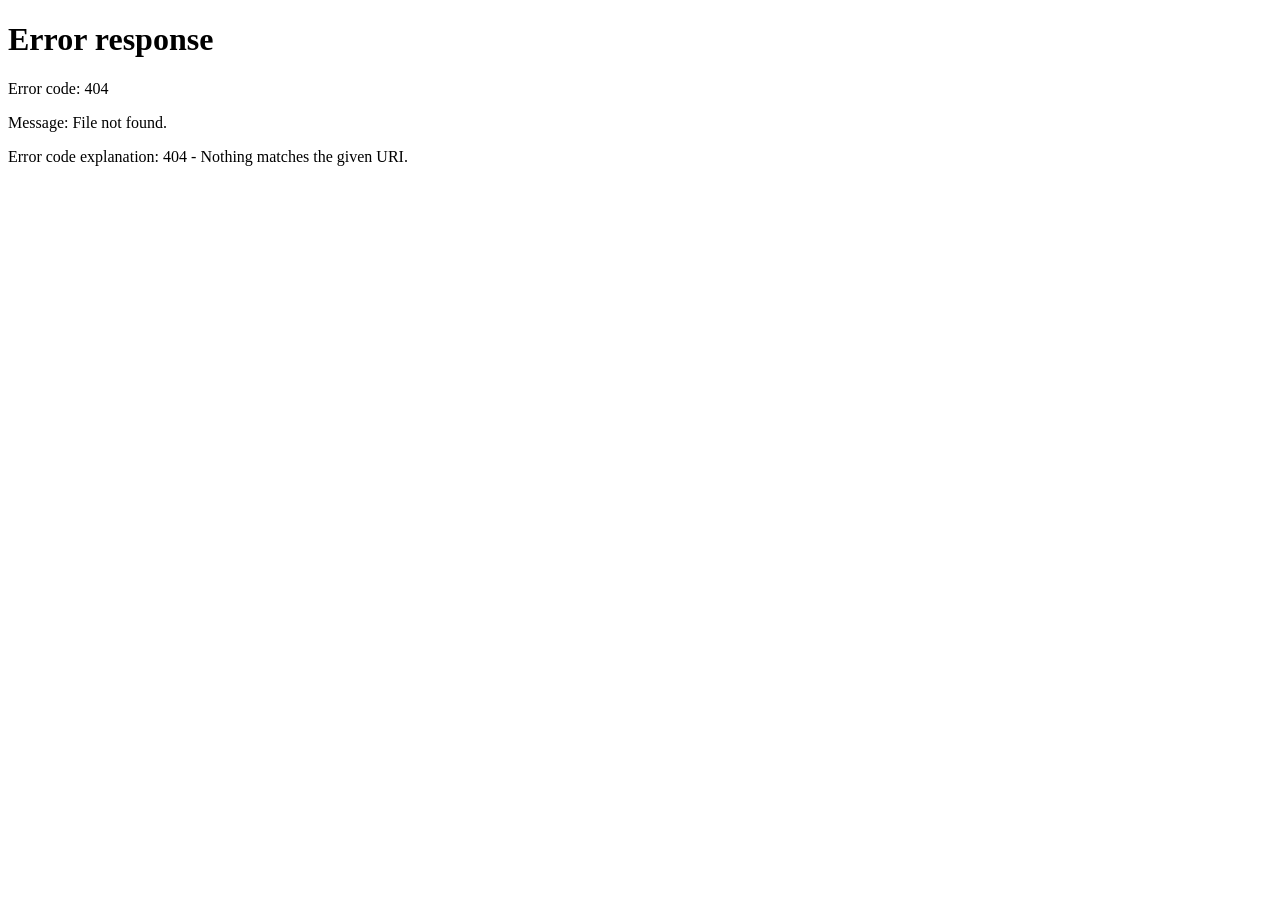
==== index.html @ e1507f55 "Redirect root to /novela-web/" ====
<!doctype html>
<html lang="en">
  <head>
    <meta charset="utf-8" />
    <title>NoveLA Web</title>
    <meta http-equiv="refresh" content="0; url=/novela-web/" />
    <script>
      location.replace("/novela-web/");
    </script>
    <style>
      body { font-family: system-ui, sans-serif; text-align: center; padding: 4rem 1rem; }
    </style>
  </head>
  <body>
    <p>
      Redirecting to <a href="/novela-web/">NoveLA Web</a>…
    </p>
  </body>
</html>
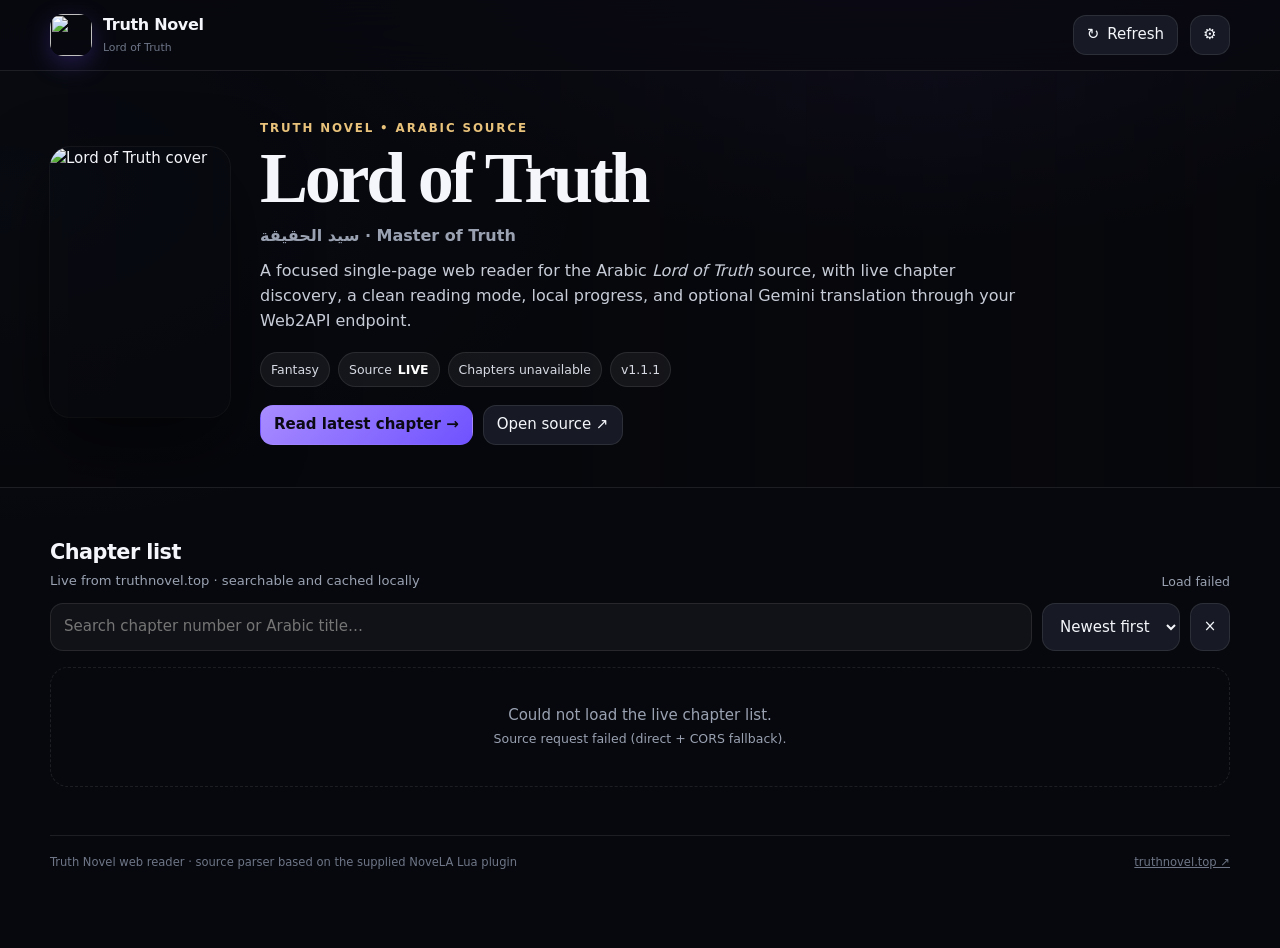
==== commit ea1e1798: "Replace old page with standalone Truth Novel reader" ====
--- a/index.html
+++ b/index.html
@@ -1,19 +1,924 @@
 <!doctype html>
 <html lang="en">
-  <head>
-    <meta charset="utf-8" />
-    <title>NoveLA Web</title>
-    <meta http-equiv="refresh" content="0; url=/novela-web/" />
-    <script>
-      location.replace("/novela-web/");
-    </script>
-    <style>
-      body { font-family: system-ui, sans-serif; text-align: center; padding: 4rem 1rem; }
-    </style>
-  </head>
-  <body>
-    <p>
-      Redirecting to <a href="/novela-web/">NoveLA Web</a>…
-    </p>
-  </body>
-</html>
+<head>
+<meta charset="utf-8">
+<meta name="viewport" content="width=device-width,initial-scale=1,viewport-fit=cover">
+<meta name="theme-color" content="#090a0f">
+<meta name="description" content="Truth Novel — Lord of Truth web reader with live chapters and optional Gemini translation.">
+<title>Truth Novel — Lord of Truth</title>
+<link rel="icon" href="https://raw.githubusercontent.com/HnDK0/external-sources/main/icons/truthnovel.png">
+<style>
+:root{
+  --bg:#07080d;--bg2:#0d0f16;--panel:#11131b;--panel2:#171a24;--panel3:#1d2130;
+  --text:#f4f6fb;--muted:#9aa2b2;--muted2:#6e7687;--line:rgba(255,255,255,.09);
+  --accent:#a88cff;--accent2:#6f52ff;--gold:#e8c27a;--danger:#ff7186;--ok:#65d6a1;
+  --shadow:0 24px 80px rgba(0,0,0,.38);--r:22px;--content:1180px;
+}
+*{box-sizing:border-box}
+html{scroll-behavior:smooth}
+body{margin:0;min-width:320px;background:
+ radial-gradient(1200px 560px at 70% -10%,rgba(134,103,255,.16),transparent 60%),
+ radial-gradient(900px 520px at 0 20%,rgba(79,126,255,.08),transparent 65%),
+ var(--bg);color:var(--text);font:15px/1.55 Inter,ui-sans-serif,system-ui,-apple-system,BlinkMacSystemFont,"Segoe UI",sans-serif}
+button,input,select,textarea{font:inherit}
+button{cursor:pointer}
+a{color:inherit}
+img{max-width:100%}
+::selection{background:rgba(168,140,255,.35)}
+.topbar{position:sticky;top:0;z-index:60;background:rgba(7,8,13,.74);backdrop-filter:blur(18px);border-bottom:1px solid var(--line)}
+.topbar-inner{width:min(calc(100% - 30px),var(--content));margin:auto;height:70px;display:flex;align-items:center;gap:12px}
+.brand{display:flex;align-items:center;gap:11px;text-decoration:none;min-width:max-content}
+.brand img{width:42px;height:42px;border-radius:13px;object-fit:cover;box-shadow:0 8px 25px rgba(111,82,255,.25)}
+.brand strong{display:block;font-size:1rem;letter-spacing:-.02em}
+.brand span{display:block;color:var(--muted2);font-size:.68rem;margin-top:2px}
+.spacer{flex:1}
+.icon-btn,.ghost-btn,.primary-btn{border:1px solid var(--line);color:var(--text);background:var(--panel2);border-radius:13px;min-height:40px;padding:0 13px;display:inline-flex;align-items:center;justify-content:center;gap:8px;transition:.18s ease}
+.icon-btn{width:40px;padding:0}
+.icon-btn:hover,.ghost-btn:hover{background:var(--panel3);transform:translateY(-1px)}
+.primary-btn{background:linear-gradient(135deg,var(--accent),var(--accent2));border-color:transparent;color:#0b0913;font-weight:800}
+.primary-btn:hover{transform:translateY(-1px);filter:brightness(1.06)}
+.hero{position:relative;overflow:hidden;border-bottom:1px solid var(--line)}
+.hero-bg{position:absolute;inset:0;background:
+ linear-gradient(90deg,rgba(7,8,13,.98) 0%,rgba(7,8,13,.92) 42%,rgba(7,8,13,.62) 72%,rgba(7,8,13,.92) 100%),
+ url("https://raw.githubusercontent.com/HnDK0/external-sources/main/icons/truthnovel.png") center/cover;
+ filter:saturate(.85) blur(2px);transform:scale(1.05);opacity:.7}
+.hero-inner{position:relative;width:min(calc(100% - 30px),var(--content));margin:auto;padding:48px 0 42px;display:grid;grid-template-columns:180px minmax(0,1fr);gap:30px;align-items:center}
+.cover{width:180px;aspect-ratio:2/3;object-fit:cover;border-radius:20px;box-shadow:0 28px 70px rgba(0,0,0,.55),0 0 0 1px rgba(255,255,255,.06)}
+.kicker{color:var(--gold);font-size:.74rem;font-weight:800;letter-spacing:.16em;text-transform:uppercase}
+.hero h1{font-family:Georgia,"Times New Roman",serif;font-size:clamp(2.35rem,6vw,4.5rem);line-height:.95;letter-spacing:-.045em;margin:7px 0 12px}
+.hero h1 small{display:block;color:var(--muted);font:600 1rem/1.4 Inter,system-ui,sans-serif;letter-spacing:0;margin-top:12px}
+.hero-desc{max-width:75ch;color:#c7ccd7;margin:0 0 18px;font-size:1rem}
+.meta-row{display:flex;gap:8px;flex-wrap:wrap}
+.pill{display:inline-flex;align-items:center;gap:6px;padding:7px 10px;border-radius:999px;background:rgba(255,255,255,.06);border:1px solid var(--line);color:#d7dae3;font-size:.78rem}
+.pill strong{color:#fff}
+.actions{display:flex;gap:10px;flex-wrap:wrap;margin-top:18px}
+main{width:min(calc(100% - 30px),var(--content));margin:0 auto;padding:28px 0 76px}
+.toolbar{display:grid;grid-template-columns:minmax(0,1fr) auto auto;gap:10px;margin-bottom:16px}
+.search{position:relative}
+.search input,.settings-grid input,.settings-grid select,.settings-grid textarea{width:100%;background:rgba(255,255,255,.045);color:var(--text);border:1px solid var(--line);border-radius:13px;outline:none;padding:11px 13px}
+.search input:focus,.settings-grid input:focus,.settings-grid select:focus,.settings-grid textarea:focus{border-color:rgba(168,140,255,.6);box-shadow:0 0 0 3px rgba(168,140,255,.12)}
+.section-head{display:flex;align-items:end;justify-content:space-between;gap:15px;margin:20px 0 12px}
+.section-head h2{margin:0;font-size:1.3rem;letter-spacing:-.025em}
+.section-head p{margin:3px 0 0;color:var(--muted);font-size:.82rem}
+.status{font-size:.78rem;color:var(--muted);text-align:right}
+.chapter-list{display:grid;gap:8px}
+.chapter-card{display:grid;grid-template-columns:54px minmax(0,1fr) auto;gap:12px;align-items:center;padding:12px;border:1px solid var(--line);border-radius:17px;background:rgba(17,19,27,.78);box-shadow:0 8px 28px rgba(0,0,0,.13);transition:.18s ease}
+.chapter-card:hover{border-color:rgba(168,140,255,.35);background:rgba(23,26,36,.95);transform:translateY(-1px)}
+.chapter-no{width:54px;height:54px;border-radius:15px;display:grid;place-items:center;font-weight:900;background:linear-gradient(145deg,rgba(168,140,255,.19),rgba(111,82,255,.13));color:#ddd2ff;border:1px solid rgba(168,140,255,.17);font-size:.82rem}
+.chapter-title{min-width:0}
+.chapter-title b{display:block;white-space:nowrap;overflow:hidden;text-overflow:ellipsis}
+.chapter-title span{display:block;color:var(--muted2);font-size:.72rem;margin-top:3px}
+.chapter-actions{display:flex;gap:7px;align-items:center}
+.chapter-actions .ghost-btn,.chapter-actions .primary-btn{min-height:37px;font-size:.78rem;padding:0 10px}
+.pager{display:flex;justify-content:center;align-items:center;gap:10px;margin-top:18px}
+.pager .ghost-btn{min-width:40px}
+.reader{display:none}
+.reader.active{display:block}
+.reader-head{display:flex;align-items:center;gap:10px;margin-bottom:18px}
+.reader-title{min-width:0;flex:1}
+.reader-title h2{margin:0;font-family:Georgia,"Times New Roman",serif;font-size:clamp(1.5rem,4vw,2.5rem);line-height:1.1}
+.reader-title p{margin:5px 0 0;color:var(--muted);font-size:.82rem}
+.reader-shell{max-width:860px;margin:auto}
+.reader-toolbar{display:flex;gap:8px;flex-wrap:wrap;margin-bottom:12px}
+.content-card{border:1px solid var(--line);border-radius:22px;background:rgba(12,14,20,.88);box-shadow:var(--shadow);overflow:hidden}
+.tabs{display:flex;gap:7px;padding:11px;border-bottom:1px solid var(--line);background:rgba(255,255,255,.022)}
+.tab{border:1px solid transparent;background:transparent;color:var(--muted);padding:8px 11px;border-radius:11px}
+.tab.active{background:rgba(168,140,255,.12);border-color:rgba(168,140,255,.26);color:#fff}
+.read-pane{padding:clamp(20px,5vw,44px);min-height:50vh}
+.read-pane[dir=rtl]{font-family:"Noto Naskh Arabic","Segoe UI",Tahoma,Arial,sans-serif}
+.read-pane p{margin:0 0 1.35em;white-space:pre-wrap}
+.read-pane p:last-child{margin-bottom:0}
+.read-pane .dialogue{color:#efe3ff}
+.translate-state{display:none;margin:10px 0 0;padding:9px 11px;border-radius:11px;background:rgba(168,140,255,.07);border:1px solid rgba(168,140,255,.17);color:#cfc6ea;font-size:.78rem}
+.translate-state.show{display:block}
+.progress-track{height:5px;background:#1b1e28;border-radius:999px;overflow:hidden;margin-top:8px}
+.progress-track span{display:block;width:0;height:100%;background:linear-gradient(90deg,var(--accent2),var(--accent));transition:.18s}
+.empty{padding:36px 18px;text-align:center;border:1px dashed var(--line);border-radius:18px;color:var(--muted)}
+.loading{display:grid;gap:9px}
+.skeleton{height:72px;border-radius:17px;background:linear-gradient(90deg,#11131b,#1a1d28,#11131b);background-size:220% 100%;animation:sh 1.1s infinite}
+@keyframes sh{from{background-position:0 0}to{background-position:-220% 0}}
+.footer{margin-top:30px;padding-top:18px;border-top:1px solid var(--line);display:flex;gap:12px;align-items:center;justify-content:space-between;color:var(--muted2);font-size:.72rem}
+.overlay{position:fixed;inset:0;background:rgba(0,0,0,.68);backdrop-filter:blur(12px);display:none;z-index:100;align-items:center;justify-content:center;padding:20px}
+.overlay.open{display:flex}
+.modal{width:min(620px,100%);max-height:min(86vh,760px);overflow:auto;background:#0e1017;border:1px solid var(--line);border-radius:24px;box-shadow:var(--shadow);padding:20px}
+.modal-head{display:flex;align-items:center;gap:10px;margin-bottom:15px}
+.modal-head h3{margin:0;font-size:1.05rem}
+.settings-grid{display:grid;gap:13px}
+.settings-grid label{font-size:.78rem;color:var(--muted)}
+.settings-grid small{display:block;color:var(--muted2);font-size:.68rem;margin-top:5px}
+.settings-grid textarea{min-height:180px;resize:vertical;line-height:1.45}
+.modal-actions{display:flex;gap:9px;justify-content:flex-end;margin-top:17px;flex-wrap:wrap}
+.notice{padding:11px 12px;border:1px solid rgba(232,194,122,.22);background:rgba(232,194,122,.06);border-radius:13px;color:#d8c9a4;font-size:.75rem}
+.toast{position:fixed;left:50%;bottom:22px;transform:translateX(-50%) translateY(20px);opacity:0;pointer-events:none;z-index:160;background:#161923;border:1px solid var(--line);padding:10px 13px;border-radius:13px;box-shadow:0 16px 40px rgba(0,0,0,.35);color:#fff;font-size:.78rem;transition:.2s ease}
+.toast.show{opacity:1;transform:translateX(-50%) translateY(0)}
+.badge-live{color:#69e2a9}
+@media(max-width:820px){
+  .toolbar{grid-template-columns:1fr 44px}
+  .toolbar .select-order{display:none}
+  .hero-inner{grid-template-columns:102px minmax(0,1fr);gap:18px;padding:34px 0}
+  .cover{width:102px;border-radius:15px}
+  .hero h1{font-size:clamp(2rem,9vw,3.2rem)}
+  .hero-desc{font-size:.88rem}
+}
+@media(max-width:620px){
+  .topbar-inner{height:62px;width:min(calc(100% - 20px),var(--content))}
+  .brand img{width:36px;height:36px;border-radius:11px}
+  main{width:min(calc(100% - 20px),var(--content));padding-top:19px}
+  .hero-inner{width:min(calc(100% - 20px),var(--content));grid-template-columns:1fr;text-align:center}
+  .cover{margin:auto;width:132px}
+  .hero-desc{margin-left:auto;margin-right:auto}
+  .meta-row,.actions{justify-content:center}
+  .chapter-card{grid-template-columns:42px minmax(0,1fr);padding:10px}
+  .chapter-no{width:42px;height:42px;border-radius:12px;font-size:.72rem}
+  .chapter-actions{grid-column:2;justify-content:flex-start}
+  .chapter-title b{white-space:normal}
+  .reader-head{align-items:flex-start}
+  .reader-head .icon-btn{width:38px}
+  .reader-shell{width:100%}
+  .read-pane{padding:20px}
+}
+</style>
+</head>
+<body>
+<header class="topbar">
+  <div class="topbar-inner">
+    <a class="brand" href="#home" aria-label="Truth Novel home">
+      <img src="https://raw.githubusercontent.com/HnDK0/external-sources/main/icons/truthnovel.png" alt="">
+      <div><strong>Truth Novel</strong><span>Lord of Truth</span></div>
+    </a>
+    <div class="spacer"></div>
+    <button class="ghost-btn" id="refreshBtn" title="Refresh chapters">↻ <span class="desktop-only">Refresh</span></button>
+    <button class="icon-btn" id="settingsBtn" aria-label="Settings" title="Settings">⚙</button>
+  </div>
+</header>
+
+<section class="hero" id="home">
+  <div class="hero-bg"></div>
+  <div class="hero-inner">
+    <img class="cover" src="https://truthnovel.top/wp-content/uploads/2024/12/نسخة-الفصل-الف-الصغيرة-للموقع-العربي.jpg" alt="Lord of Truth cover">
+    <div>
+      <div class="kicker">Truth Novel • Arabic Source</div>
+      <h1>Lord of Truth <small>سيد الحقيقة · Master of Truth</small></h1>
+      <p class="hero-desc">A focused single-page web reader for the Arabic <em>Lord of Truth</em> source, with live chapter discovery, a clean reading mode, local progress, and optional Gemini translation through your Web2API endpoint.</p>
+      <div class="meta-row">
+        <span class="pill">Fantasy</span>
+        <span class="pill">Source <strong class="badge-live">LIVE</strong></span>
+        <span class="pill" id="countPill">Chapters —</span>
+        <span class="pill">v1.1.1</span>
+      </div>
+      <div class="actions">
+        <button class="primary-btn" id="readLatestBtn">Read latest chapter →</button>
+        <button class="ghost-btn" id="openSourceBtn">Open source ↗</button>
+      </div>
+    </div>
+  </div>
+</section>
+
+<main>
+  <section id="catalogView">
+    <div class="section-head">
+      <div><h2>Chapter list</h2><p>Live from truthnovel.top · searchable and cached locally</p></div>
+      <div class="status" id="statusText">Loading…</div>
+    </div>
+    <div class="toolbar">
+      <div class="search"><input id="searchInput" type="search" placeholder="Search chapter number or Arabic title…" autocomplete="off"></div>
+      <select class="ghost-btn select-order" id="orderSelect" aria-label="Chapter order">
+        <option value="desc">Newest first</option>
+        <option value="asc">Oldest first</option>
+      </select>
+      <button class="icon-btn" id="clearSearchBtn" title="Clear search">×</button>
+    </div>
+    <div id="chapterList" class="chapter-list"></div>
+    <div class="pager" id="pager"></div>
+    <div class="footer">
+      <span>Truth Novel web reader · source parser based on the supplied NoveLA Lua plugin</span>
+      <a href="https://truthnovel.top" target="_blank" rel="noopener">truthnovel.top ↗</a>
+    </div>
+  </section>
+
+  <section id="readerView" class="reader">
+    <div class="reader-shell">
+      <div class="reader-head">
+        <button class="icon-btn" id="backBtn" title="Back to chapters">←</button>
+        <div class="reader-title"><h2 id="readerTitle">Chapter</h2><p id="readerMeta"></p></div>
+        <button class="icon-btn" id="readerSettingsBtn" title="Reader settings">Aa</button>
+      </div>
+      <div class="reader-toolbar">
+        <button class="ghost-btn" id="prevBtn">← Previous</button>
+        <button class="ghost-btn" id="nextBtn">Next →</button>
+        <button class="primary-btn" id="translateBtn">Translate with Gemini</button>
+        <button class="ghost-btn" id="saveBtn">Save locally</button>
+      </div>
+      <div id="translateState" class="translate-state">
+        <div id="translateMessage">Preparing translation…</div>
+        <div class="progress-track"><span id="translateProgress"></span></div>
+      </div>
+      <div class="content-card">
+        <div class="tabs">
+          <button class="tab active" id="originalTab">Original · العربية</button>
+          <button class="tab" id="translatedTab">English translation</button>
+        </div>
+        <div id="readPane" class="read-pane" dir="rtl"></div>
+      </div>
+    </div>
+  </section>
+</main>
+
+<div class="overlay" id="settingsOverlay" aria-hidden="true">
+  <div class="modal" role="dialog" aria-modal="true" aria-labelledby="settingsTitle">
+    <div class="modal-head">
+      <div style="flex:1"><h3 id="settingsTitle">Translation & reader settings</h3><div style="color:var(--muted2);font-size:.7rem;margin-top:3px">Stored only in this browser</div></div>
+      <button class="icon-btn" id="closeSettingsBtn" aria-label="Close settings">×</button>
+    </div>
+    <div class="settings-grid">
+      <label>Web2API base URL
+        <input id="apiBaseInput" type="url" placeholder="http://127.0.0.1:8081/v1">
+        <small>Use the base URL of your Web2API service. The included source exposes an OpenAI-compatible /v1/chat/completions endpoint.</small>
+      </label>
+      <label>API key
+        <input id="apiKeyInput" type="password" placeholder="sk-gemini">
+      </label>
+      <label>Model
+        <input id="modelInput" type="text" placeholder="gemini-3.6-flash">
+      </label>
+      <label>Translation target language
+        <input id="targetLangInput" type="text" value="English">
+      </label>
+      <label>Reader font size
+        <input id="fontSizeInput" type="range" min="15" max="28" step="1" value="18">
+      </label>
+      <label>Line height
+        <input id="lineHeightInput" type="range" min="1.45" max="2.25" step="0.05" value="1.78">
+      </label>
+      <div class="notice">The translation button sends the current chapter text to the endpoint you configure. No Gemini API key is embedded in this public page.</div>
+    </div>
+    <div class="modal-actions">
+      <button class="ghost-btn" id="testApiBtn">Test API</button>
+      <button class="primary-btn" id="saveSettingsBtn">Save settings</button>
+    </div>
+  </div>
+</div>
+
+<div class="overlay" id="readerSettingsOverlay" aria-hidden="true">
+  <div class="modal">
+    <div class="modal-head"><div style="flex:1"><h3>Reader settings</h3></div><button class="icon-btn" id="closeReaderSettingsBtn">×</button></div>
+    <div class="settings-grid">
+      <label>Font size
+        <input id="readerFontSizeLive" type="range" min="15" max="28" step="1" value="18">
+      </label>
+      <label>Line height
+        <input id="readerLineHeightLive" type="range" min="1.45" max="2.25" step="0.05" value="1.78">
+      </label>
+    </div>
+  </div>
+</div>
+
+<div class="toast" id="toast"></div>
+
+<script id="truthnovel-lua" type="text/plain">
+-- Embedded source definition supplied for NoveLA.
+local id = "truthnovel"
+local name = "Truth Novel"
+local version = "1.1.1"
+local baseUrl = "https://truthnovel.top"
+local language = "ar"
+local icon = "https://raw.githubusercontent.com/HnDK0/external-sources/main/icons/truthnovel.png"
+
+local _cover = baseUrl .. "/wp-content/uploads/2024/12/نسخة-الفصل-الف-الصغيرة-للموقع-العربي.jpg"
+local _pageCache = {}
+local function fetchPage(url)
+    if _pageCache[url] then return _pageCache[url] end
+    local r = http_get(url)
+    if r.success then _pageCache[url] = r.body end
+    return r.success and r.body or nil
+end
+
+local function absUrl(href)
+    if not href or href == "" then return "" end
+    if string_starts_with(href, "http") then return href end
+    if string_starts_with(href, "//") then return "https:" .. href end
+    return url_resolve(baseUrl, href)
+end
+
+local function applyStandardContentTransforms(text)
+    if not text or text == "" then return "" end
+    text = string_normalize(text)
+    local domain = baseUrl:gsub("https?://", ""):gsub("^www%.", ""):gsub("/$", "")
+    text = regex_replace(text, "(?i)" .. domain .. ".*?\\n", "")
+    text = regex_replace(text, "(?i)\\A[\\s\\p{Z}\\uFEFF]*((Chapter\\s+\\d+)[^\\n\\r]*[\\n\\r\\s]*)+", "")
+    text = regex_replace(text, "(?im)^\\s*(Translator|Editor|Proofreader|Read\\s+(at|on|latest))[:\\s][^\\n\\r]{0,70}(\\r?\\n|$)", "")
+    text = regex_replace(text, "(?m)^\\s*اذكر الله\\s*/+\\s*\\n?", "")
+    text = regex_replace(text, "(?m)^\\s*[=~\\-—_]{3,}\\s*(\\r?\\n|$)", "")
+    text = regex_replace(text, "(?m)^[\\s\\p{Z}\\uFEFF]*&nbsp;[\\s\\p{Z}\\uFEFF]*(\\r?\\n|$)", "")
+    text = regex_replace(text, "(?s)\\n\\s*لدعم هذا العمل.*", "")
+    text = regex_replace(text, "\\n{3,}", "\n\n")
+    text = string_trim(text)
+    return text
+end
+
+function getCatalogList(index)
+    if index > 0 then return { items = {}, hasNext = false } end
+    return { items = { { title = "Lord of Truth", url = baseUrl .. "/list/257/", cover = _cover } }, hasNext = false }
+end
+
+function getCatalogSearch(index, query) return getCatalogList(index) end
+function getBookTitle(bookUrl) return "Lord of Truth" end
+function getBookCoverImageUrl(bookUrl) return _cover end
+function getBookDescription(bookUrl) return "Lord of Truth / Master of Truth" end
+function getBookGenres(bookUrl) return { "Fantasy" } end
+
+function getChapterList(bookUrl)
+    bookUrl = bookUrl:gsub("/?$", "/")
+    local r = http_get(bookUrl)
+    if not r.success then return {} end
+    local chapters = {}
+    for _, a in ipairs(html_select(r.body, "a.w4pl_post_title")) do
+        local title = string_clean(a.text)
+        local url = absUrl(a.href)
+        if title ~= "" and url ~= "" then table.insert(chapters, { title = title, url = url }) end
+    end
+    if #chapters == 0 then
+        for _, a in ipairs(html_select(r.body, "a.post_title")) do
+            local title = string_clean(a.text)
+            local url = absUrl(a.href)
+            if title ~= "" and url ~= "" then table.insert(chapters, { title = title, url = url }) end
+        end
+    end
+    table.sort(chapters, function(a, b)
+        local na = tonumber((a.title or ""):match("^(%d+)")) or 0
+        local nb = tonumber((b.title or ""):match("^(%d+)")) or 0
+        return na < nb
+    end)
+    return chapters
+end
+
+function getChapterListHash(bookUrl)
+    return nil
+end
+
+function getChapterText(html, url)
+    if not html or html == "" then return "" end
+    local cleaned = html_remove(html, "script", "style")
+    local el = html_select_first(cleaned, ".bs-blog-post.single > article")
+    if not el then return "" end
+    local parts = {}
+    for _, p in ipairs(html_select(el.html, "p")) do table.insert(parts, html_text(p.html)) end
+    return applyStandardContentTransforms(table.concat(parts, "\n\n"))
+end
+</script>
+
+<script>
+(() => {
+  "use strict";
+
+  const SOURCE = {
+    id: "truthnovel",
+    name: "Truth Novel",
+    version: "1.1.1",
+    baseUrl: "https://truthnovel.top",
+    listUrls: ["https://truthnovel.top/list/257/","https://truthnovel.top/?w4pl=257"],
+    language: "ar",
+    icon: "https://raw.githubusercontent.com/HnDK0/external-sources/main/icons/truthnovel.png",
+    cover: "https://truthnovel.top/wp-content/uploads/2024/12/نسخة-الفصل-الف-الصغيرة-للموقع-العربي.jpg"
+  };
+
+  const TRANSLATION_PROMPT = `You are a literary translator for the Arabic web novel Lord of the Truth. Translate from {source_language} to {target_language} with complete fidelity while matching the novel’s established English translation style.
+
+CORE:
+
+- Never summarize, omit, invent, or alter content.
+- Translate every sentence completely.
+- Remove ads, watermarks, website text, translator notes, and all non-story content.
+
+CONSISTENCY:
+
+- Keep character names unchanged.
+- Preserve established English terminology exactly across all chapters.
+- Established terminology overrides literal translation, synonyms, stylistic alternatives, and personal preference.
+- Apply established terminology to all derived compounds and titles.
+
+STYLE:
+
+- Write fluent, premium English in a direct web-novel style.
+- Prioritize clarity and consistency over literal wording.
+- Preserve pacing, emphasis, dialogue tone, and natural flow.
+- Enhance atmosphere, tension, emotion, body language, and momentum naturally when needed and supported by the source.
+- Use natural contractions and idiomatic English when appropriate.
+
+DIALOGUE & QUOTATION MARKS:
+
+- Preserve all direct speech as quoted dialogue in English.
+- Add opening and closing quotation marks around every spoken line that is spoken aloud.
+- If dialogue is interrupted by narration, keep the spoken parts inside quotes on both sides of the interruption.
+- If a sentence begins as narration and then shifts into speech, mark the speech portion with quotes.
+- Do not remove quotation marks that belong to dialogue.
+- Do not leave spoken lines unquoted.
+- Keep dialogue punctuation natural in English, even when the Arabic source places punctuation differently.
+- Preserve speaker changes clearly so the reader can tell exactly who is speaking.
+- When a line contains both narration and speech, translate it so the narration stays outside the quotes and the spoken words stay inside the quotes.
+
+TERMINOLOGY:
+
+- Use the novel’s established English terms exactly, including: True Beginning Empire, Grave Empire, use "'Master' Law" instead of "'Sovereign' Law", Master Law of Truth, Truth-Chosen, Master Law-Chosen, Space Beast, Space Beast Ancestor, Arkail the Time, Althera, Pitsu, Morval, Robin, Kaylis.
+- Use these cultivation ranks exactly: Energy Foundation, Knight, Saint, Sage, Martial Emperor, World Cataclysm, Nexus-State (not connection suffering), Law Domination.
+- Use these soul levels exactly: Primal White, Silver Weapon, Royal Purple, Golden Sovereign.
+- Preserve capitalization and recurring terminology consistently.
+- Never replace an established term with a synonym or variant (e.g. Time not Chronos, Master Law not Sovereign Law, Grave Empire not Shroud Empire).
+
+SOUND EFFECTS:
+
+- Translate sound effects naturally into English.
+- Output them as plain text only; never wrap them in asterisks, quotes, italics, Markdown, or other formatting.
+- Examples: Hoooo..., Whoosh..., Boom!, Rumble..., Crack!
+
+OUTPUT:
+
+- Preserve paragraph breaks exactly as in the source.
+- Do not merge, split, reorder, or combine paragraphs.
+- Keep dialogue and narration separated the same way as the original.
+- Output only the translated chapter or numbered paragraphs in the same format as the input.
+- No notes, explanations, summaries, or comments.
+
+Translate the following:`;
+
+  const LS = {
+    settings: "truthNovelSettingsV1",
+    cache: "truthNovelCacheV1",
+    order: "truthNovelOrderV1",
+    font: "truthNovelFontV1",
+    line: "truthNovelLineV1"
+  };
+
+  const DEFAULTS = {
+    apiBase: "http://127.0.0.1:8081/v1",
+    apiKey: "sk-gemini",
+    model: "gemini-3.6-flash",
+    targetLang: "English"
+  };
+
+  let chapters = [];
+  let filtered = [];
+  let page = 1;
+  const pageSize = 40;
+  let currentIndex = -1;
+  let currentText = "";
+  let translatedText = "";
+  let translated = false;
+  let fontSize = Number(localStorage.getItem(LS.font) || 18);
+  let lineHeight = Number(localStorage.getItem(LS.line) || 1.78);
+
+  const $ = id => document.getElementById(id);
+  const chapterList = $("chapterList");
+  const statusText = $("statusText");
+  const countPill = $("countPill");
+  const catalogView = $("catalogView");
+  const readerView = $("readerView");
+  const readPane = $("readPane");
+  const readerTitle = $("readerTitle");
+  const readerMeta = $("readerMeta");
+  const translateState = $("translateState");
+  const translateMessage = $("translateMessage");
+  const translateProgress = $("translateProgress");
+  const toast = $("toast");
+
+  function toastMsg(msg) {
+    toast.textContent = msg; toast.classList.add("show");
+    clearTimeout(toastMsg.t); toastMsg.t = setTimeout(() => toast.classList.remove("show"), 2600);
+  }
+
+  function settings() {
+    try { return {...DEFAULTS, ...(JSON.parse(localStorage.getItem(LS.settings) || "{}"))}; }
+    catch { return {...DEFAULTS}; }
+  }
+
+  function saveSettings() {
+    const s = {
+      apiBase: $("apiBaseInput").value.trim().replace(/\/+$/,""),
+      apiKey: $("apiKeyInput").value.trim(),
+      model: $("modelInput").value.trim() || DEFAULTS.model,
+      targetLang: $("targetLangInput").value.trim() || "English"
+    };
+    localStorage.setItem(LS.settings, JSON.stringify(s));
+    fontSize = Number($("fontSizeInput").value || 18);
+    lineHeight = Number($("lineHeightInput").value || 1.78);
+    localStorage.setItem(LS.font, String(fontSize));
+    localStorage.setItem(LS.line, String(lineHeight));
+    applyReaderStyle();
+  }
+
+  function loadSettingsUi() {
+    const s = settings();
+    $("apiBaseInput").value = s.apiBase;
+    $("apiKeyInput").value = s.apiKey;
+    $("modelInput").value = s.model;
+    $("targetLangInput").value = s.targetLang;
+    $("fontSizeInput").value = String(fontSize);
+    $("lineHeightInput").value = String(lineHeight);
+    $("readerFontSizeLive").value = String(fontSize);
+    $("readerLineHeightLive").value = String(lineHeight);
+  }
+
+  function openOverlay(el) { el.classList.add("open"); el.setAttribute("aria-hidden","false"); }
+  function closeOverlay(el) { el.classList.remove("open"); el.setAttribute("aria-hidden","true"); }
+
+  function applyReaderStyle() {
+    readPane.style.fontSize = fontSize + "px";
+    readPane.style.lineHeight = String(lineHeight);
+  }
+
+  function escapeHtml(s) {
+    return String(s).replace(/[&<>"']/g, c => ({'&':'&amp;','<':'&lt;','>':'&gt;','"':'&quot;',"'":'&#39;'}[c]));
+  }
+
+  function normText(text) {
+    if (!text) return "";
+    text = text.replace(/\u00a0/g, " ").replace(/\r\n?/g,"\n").replace(/\ufeff/g,"");
+    const domain = SOURCE.baseUrl.replace(/^https?:\/\//,"").replace(/^www\./,"").replace(/\/$/,"");
+    const lines = text.split("\n").filter(line => !new RegExp(domain + ".*","i").test(line));
+    text = lines.join("\n");
+    text = text.replace(/^\s*((Chapter\s+\d+)[^\n\r]*[\n\r\s]*)+/i,"");
+    text = text.replace(/^\s*(Translator|Editor|Proofreader|Read\s+(at|on|latest))[:\s][^\n\r]{0,70}(\r?\n|$)/gim,"");
+    text = text.replace(/^\s*اذكر الله\s*\/+\s*\n?/gm,"");
+    text = text.replace(/^\s*[=~\-—_]{3,}\s*(\r?\n|$)/gm,"");
+    text = text.replace(/^\s*&nbsp;\s*(\r?\n|$)/gm,"");
+    text = text.replace(/\n\s*لدعم هذا العمل.*$/s,"");
+    text = text.replace(/\n{3,}/g,"\n\n").trim();
+    return text;
+  }
+
+  function absoluteUrl(href) {
+    if (!href) return "";
+    try { return new URL(href, SOURCE.baseUrl).href; } catch { return ""; }
+  }
+
+  async function fetchText(url, useProxy = false) {
+    const target = useProxy
+      ? "https://api.allorigins.win/raw?url=" + encodeURIComponent(url)
+      : url;
+    const r = await fetch(target, {cache:"no-store"});
+    if (!r.ok) throw new Error("HTTP " + r.status);
+    return await r.text();
+  }
+
+  async function fetchPage(url) {
+    try { return await fetchText(url, false); }
+    catch (firstErr) {
+      try { return await fetchText(url, true); }
+      catch (proxyErr) { throw new Error("Source request failed (direct + CORS fallback)."); }
+    }
+  }
+
+  function parseChapters(html) {
+    const doc = new DOMParser().parseFromString(html, "text/html");
+    let anchors = [...doc.querySelectorAll("a.w4pl_post_title")];
+    if (!anchors.length) anchors = [...doc.querySelectorAll("a.post_title")];
+    if (!anchors.length) anchors = [...doc.querySelectorAll("a[href]")].filter(a => /^\s*\d+(?:\.\d+)?\s*[-–—]/.test(a.textContent || ""));
+    const seen = new Set();
+    const out = [];
+    for (const a of anchors) {
+      const title = (a.textContent || "").replace(/\s+/g," ").trim();
+      const url = absoluteUrl(a.getAttribute("href"));
+      if (!title || !url || seen.has(url)) continue;
+      seen.add(url);
+      const m = title.match(/^\s*(\d+(?:\.\d+)?)/);
+      const number = m ? Number(m[1]) : 0;
+      out.push({title,url,number});
+    }
+    out.sort((a,b) => a.number - b.number || a.title.localeCompare(b.title));
+    return out;
+  }
+
+  function cacheSave() {
+    try {
+      localStorage.setItem(LS.cache, JSON.stringify({savedAt:Date.now(), chapters}));
+    } catch {}
+  }
+
+  function cacheLoad() {
+    try {
+      const d = JSON.parse(localStorage.getItem(LS.cache) || "null");
+      if (d && Array.isArray(d.chapters)) { chapters = d.chapters; return true; }
+    } catch {}
+    return false;
+  }
+
+  async function loadChapters(force = false) {
+    statusText.textContent = "Loading live chapter list…";
+    chapterList.innerHTML = `<div class="loading">${"<div class='skeleton'></div>".repeat(6)}</div>`;
+    if (!force && cacheLoad()) renderCatalog();
+    let lastErr = null;
+    for (const url of SOURCE.listUrls) {
+      try {
+        const html = await fetchPage(url);
+        const parsed = parseChapters(html);
+        if (parsed.length >= 10) {
+          chapters = parsed;
+          cacheSave();
+          renderCatalog();
+          statusText.textContent = `${chapters.length.toLocaleString()} chapters · live`;
+          countPill.textContent = `Chapters ${chapters.length.toLocaleString()}`;
+          return;
+        }
+      } catch(e) { lastErr = e; }
+    }
+    if (!chapters.length) {
+      chapterList.innerHTML = `<div class="empty">Could not load the live chapter list.<br><small>${escapeHtml(lastErr?.message || "Unknown error")}</small></div>`;
+      statusText.textContent = "Load failed";
+      countPill.textContent = "Chapters unavailable";
+    }
+  }
+
+  function renderCatalog() {
+    const q = ($("searchInput").value || "").trim().toLowerCase();
+    filtered = !q ? [...chapters] : chapters.filter(c => c.title.toLowerCase().includes(q) || String(c.number).includes(q));
+    const order = $("orderSelect").value;
+    if (order === "desc") filtered.reverse();
+    const maxPage = Math.max(1, Math.ceil(filtered.length / pageSize));
+    page = Math.min(page,maxPage);
+    const start = (page-1)*pageSize;
+    const visible = filtered.slice(start,start+pageSize);
+    chapterList.innerHTML = visible.length ? visible.map((c,i) => {
+      const originalIndex = chapters.indexOf(c);
+      const n = c.number || start+i+1;
+      return `<article class="chapter-card">
+        <div class="chapter-no">${Number.isInteger(n) ? n : String(n).replace(/\.0$/,"")}</div>
+        <div class="chapter-title"><b title="${escapeHtml(c.title)}">${escapeHtml(c.title)}</b><span>Arabic source · Chapter ${escapeHtml(String(n))}</span></div>
+        <div class="chapter-actions">
+          <button class="ghost-btn" data-open-source="${originalIndex}">↗ Source</button>
+          <button class="primary-btn" data-open-chapter="${originalIndex}">Read</button>
+        </div>
+      </article>`;
+    }).join("") : `<div class="empty">No chapters matched your search.</div>`;
+    [...chapterList.querySelectorAll("[data-open-chapter]")].forEach(btn => btn.onclick = () => openChapter(Number(btn.dataset.openChapter)));
+    [...chapterList.querySelectorAll("[data-open-source]")].forEach(btn => btn.onclick = () => window.open(chapters[Number(btn.dataset.openSource)].url,"_blank","noopener"));
+    renderPager(maxPage);
+    statusText.textContent = `${filtered.length.toLocaleString()} matching · ${start+1}-${Math.min(start+pageSize,filtered.length)}`;
+    countPill.textContent = `Chapters ${chapters.length.toLocaleString()}`;
+  }
+
+  function renderPager(maxPage) {
+    if (maxPage <= 1) { $("pager").innerHTML = ""; return; }
+    $("pager").innerHTML = `
+      <button class="ghost-btn" ${page<=1?"disabled":""} id="pgPrev">←</button>
+      <span class="pill">Page <strong>${page}</strong> / ${maxPage}</span>
+      <button class="ghost-btn" ${page>=maxPage?"disabled":""} id="pgNext">→</button>`;
+    $("pgPrev")?.addEventListener("click",()=>{page--;renderCatalog();window.scrollTo({top:250,behavior:"smooth"})});
+    $("pgNext")?.addEventListener("click",()=>{page++;renderCatalog();window.scrollTo({top:250,behavior:"smooth"})});
+  }
+
+  async function parseChapter(html) {
+    const doc = new DOMParser().parseFromString(html,"text/html");
+    const article = doc.querySelector(".bs-blog-post.single > article") || doc.querySelector("article");
+    if (!article) throw new Error("Chapter article was not found.");
+    [...article.querySelectorAll("script,style")].forEach(x=>x.remove());
+    const ps = [...article.querySelectorAll("p")].map(p => (p.textContent || "").replace(/\u00a0/g," ").trim()).filter(Boolean);
+    if (!ps.length) {
+      const t = normText(article.textContent || "");
+      return t;
+    }
+    return normText(ps.join("\n\n"));
+  }
+
+  function chapterParts(text) {
+    return text.split(/\n{2,}/).map(x=>x.trim()).filter(Boolean);
+  }
+
+  function renderText(text, dir) {
+    const parts = chapterParts(text);
+    readPane.dir = dir;
+    readPane.innerHTML = parts.length
+      ? parts.map(p => `<p>${escapeHtml(p)}</p>`).join("")
+      : `<div class="empty">No readable text found.</div>`;
+    applyReaderStyle();
+  }
+
+  function dbKey() {
+    return currentIndex >= 0
+      ? "chapter-" + String(chapters[currentIndex].number || currentIndex + 1)
+      : "";
+  }
+
+  function getCachedTranslation() {
+    try { return localStorage.getItem(LS.cache + "-tr-" + dbKey()) || ""; }
+    catch { return ""; }
+  }
+
+  function saveCachedTranslation(text) {
+    try { localStorage.setItem(LS.cache + "-tr-" + dbKey(), text); }
+    catch {}
+  }
+
+  async function loadChapter(index) {
+    currentIndex = index;
+    translated = false; translatedText = "";
+    const c = chapters[index];
+    readerTitle.textContent = c.title;
+    readerMeta.textContent = `Chapter ${c.number || index+1} · Arabic source`;
+    catalogView.style.display = "none";
+    readerView.classList.add("active");
+    readPane.innerHTML = `<div class="loading"><div class="skeleton" style="height:160px"></div><div class="skeleton" style="height:110px"></div><div class="skeleton" style="height:120px"></div></div>`;
+    translateState.classList.remove("show");
+    $("originalTab").classList.add("active");
+    $("translatedTab").classList.remove("active");
+    history.replaceState(null,"",location.pathname + "#chapter=" + encodeURIComponent(index));
+    window.scrollTo({top:0});
+    try {
+      const cacheKey = LS.cache + "-text-" + c.url;
+      const stored = localStorage.getItem(cacheKey);
+      if (stored) currentText = stored;
+      else {
+        currentText = await parseChapter(await fetchPage(c.url));
+        try { localStorage.setItem(cacheKey,currentText); } catch {}
+      }
+      renderText(currentText,"rtl");
+      $("prevBtn").disabled = index <= 0;
+      $("nextBtn").disabled = index >= chapters.length-1;
+      $("translateBtn").textContent = getCachedTranslation() ? "Show English translation" : "Translate with Gemini";
+    } catch(e) {
+      readPane.innerHTML = `<div class="empty">Could not load this chapter.<br><small>${escapeHtml(e.message || String(e))}</small></div>`;
+    }
+  }
+
+  function openChapter(index) {
+    if (index < 0 || index >= chapters.length) return;
+    loadChapter(index);
+  }
+
+  function closeChapter() {
+    currentIndex = -1;
+    readerView.classList.remove("active");
+    catalogView.style.display = "";
+    history.replaceState(null,"",location.pathname + "#home");
+    renderCatalog();
+    window.scrollTo({top:0});
+  }
+
+  function setTranslationVisible(show) {
+    translated = show;
+    if (show) renderText(translatedText,"ltr");
+    else renderText(currentText,"rtl");
+    $("originalTab").classList.toggle("active",!show);
+    $("translatedTab").classList.toggle("active",show);
+  }
+
+  function buildPrompt(sourceText) {
+    const s = settings();
+    return TRANSLATION_PROMPT.replace("{source_language}","Arabic").replace("{target_language}",s.targetLang)
+      + "\n\n" + sourceText;
+  }
+
+  async function apiTranslate(text) {
+    const s = settings();
+    if (!s.apiBase) throw new Error("Set a Web2API base URL in Settings.");
+    const url = s.apiBase.replace(/\/+$/,"") + "/chat/completions";
+    const body = {
+      model: s.model,
+      stream: false,
+      messages: [
+        {role:"system",content:"You are the translation engine. Follow the user instruction exactly."},
+        {role:"user",content:buildPrompt(text)}
+      ]
+    };
+    const r = await fetch(url,{
+      method:"POST",
+      headers:{"Content-Type":"application/json", ...(s.apiKey ? {"Authorization":"Bearer "+s.apiKey}: {})},
+      body:JSON.stringify(body)
+    });
+    if (!r.ok) {
+      let detail = "";
+      try { detail = (await r.json())?.error?.message || ""; } catch {}
+      throw new Error(`Web2API HTTP ${r.status}${detail?": "+detail:""}`);
+    }
+    const data = await r.json();
+    const out = data?.choices?.[0]?.message?.content;
+    if (!out) throw new Error("Web2API returned no translation text.");
+    return String(out).trim();
+  }
+
+  async function translateChapter() {
+    if (!currentText) return;
+    const cached = getCachedTranslation();
+    if (cached) { translatedText = cached; setTranslationVisible(true); return; }
+    translateState.classList.add("show");
+    translateMessage.textContent = "Preparing translation…";
+    translateProgress.style.width = "0%";
+    $("translateBtn").disabled = true;
+    const parts = chapterParts(currentText);
+    const chunks = [];
+    let buf = [];
+    let chars = 0;
+    for (const p of parts) {
+      const projected = chars + p.length + (buf.length ? 2 : 0);
+      if (buf.length && projected > 6500) { chunks.push(buf.join("\n\n")); buf = []; chars = 0; }
+      buf.push(p); chars += p.length + (buf.length>1?2:0);
+    }
+    if (buf.length) chunks.push(buf.join("\n\n"));
+
+    const outputs = [];
+    try {
+      for (let i=0;i<chunks.length;i++) {
+        translateMessage.textContent = `Translating part ${i+1} of ${chunks.length}…`;
+        translateProgress.style.width = `${Math.round(i/chunks.length*100)}%`;
+        let out;
+        try {
+          out = await apiTranslate(chunks[i]);
+          const expected = chunks[i].split("\n\n").length;
+          const actual = out.split("\n\n").length;
+          if (expected !== actual && expected <= 8) {
+            const sourceParas = chunks[i].split("\n\n");
+            const singles = [];
+            for (let j=0;j<sourceParas.length;j++) {
+              translateMessage.textContent = `Repairing paragraphs ${j+1}/${expected}…`;
+              singles.push(await apiTranslate(sourceParas[j]));
+            }
+            out = singles.join("\n\n");
+          }
+        } catch (e) {
+          throw new Error(`Part ${i+1}: ${e.message || e}`);
+        }
+        outputs.push(out);
+      }
+      translatedText = outputs.join("\n\n");
+      saveCachedTranslation(translatedText);
+      translateProgress.style.width = "100%";
+      translateMessage.textContent = "Translation complete. Cached locally.";
+      setTranslationVisible(true);
+      $("translateBtn").textContent = "Show original";
+    } catch(e) {
+      translateMessage.textContent = "Translation failed: " + (e.message || e);
+      toastMsg("Translation failed");
+    } finally {
+      $("translateBtn").disabled = false;
+    }
+  }
+
+  async function testApi() {
+    const btn = $("testApiBtn"); btn.disabled = true; btn.textContent = "Testing…";
+    try {
+      const s = {
+        apiBase: $("apiBaseInput").value.trim().replace(/\/+$/,""),
+        apiKey: $("apiKeyInput").value.trim()
+      };
+      const r = await fetch(s.apiBase + "/models",{headers:s.apiKey?{"Authorization":"Bearer "+s.apiKey}:{}});
+      if (!r.ok) throw new Error("HTTP "+r.status);
+      toastMsg("Web2API connection works");
+    } catch(e) { toastMsg("API test failed: " + (e.message || e)); }
+    finally { btn.disabled=false; btn.textContent="Test API"; }
+  }
+
+  // UI bindings
+  $("settingsBtn").onclick = () => { loadSettingsUi(); openOverlay($("settingsOverlay")); };
+  $("closeSettingsBtn").onclick = () => closeOverlay($("settingsOverlay"));
+  $("saveSettingsBtn").onclick = () => { saveSettings(); closeOverlay($("settingsOverlay")); toastMsg("Settings saved"); };
+  $("testApiBtn").onclick = testApi;
+  $("settingsOverlay").onclick = e => { if (e.target === $("settingsOverlay")) closeOverlay($("settingsOverlay")); };
+  $("readerSettingsBtn").onclick = () => { loadSettingsUi(); openOverlay($("readerSettingsOverlay")); };
+  $("closeReaderSettingsBtn").onclick = () => closeOverlay($("readerSettingsOverlay"));
+  $("readerSettingsOverlay").onclick = e => { if (e.target === $("readerSettingsOverlay")) closeOverlay($("readerSettingsOverlay")); };
+  $("readerFontSizeLive").oninput = e => { fontSize = Number(e.target.value); $("fontSizeInput").value = String(fontSize); localStorage.setItem(LS.font,String(fontSize)); applyReaderStyle(); };
+  $("readerLineHeightLive").oninput = e => { lineHeight = Number(e.target.value); $("lineHeightInput").value = String(lineHeight); localStorage.setItem(LS.line,String(lineHeight)); applyReaderStyle(); };
+  $("refreshBtn").onclick = () => loadChapters(true);
+  $("clearSearchBtn").onclick = () => { $("searchInput").value=""; page=1; renderCatalog(); $("searchInput").focus(); };
+  $("searchInput").oninput = () => { page=1; renderCatalog(); };
+  $("orderSelect").onchange = () => { localStorage.setItem(LS.order,$("orderSelect").value); page=1; renderCatalog(); };
+  $("readLatestBtn").onclick = () => { if (chapters.length) openChapter(chapters.length-1); };
+  $("openSourceBtn").onclick = () => window.open(SOURCE.baseUrl,"_blank","noopener");
+  $("backBtn").onclick = closeChapter;
+  $("prevBtn").onclick = () => { if (currentIndex>0) openChapter(currentIndex-1); };
+  $("nextBtn").onclick = () => { if (currentIndex>=0 && currentIndex<chapters.length-1) openChapter(currentIndex+1); };
+  $("originalTab").onclick = () => { if (currentText) setTranslationVisible(false); };
+  $("translatedTab").onclick = () => { if (translatedText) setTranslationVisible(true); else toastMsg("Translate this chapter first"); };
+  $("translateBtn").onclick = () => {
+    if (translatedText) setTranslationVisible(!translated);
+    else translateChapter();
+  };
+  $("saveBtn").onclick = () => {
+    if (currentIndex < 0 || !currentText) return;
+    try { localStorage.setItem(LS.cache + "-text-" + chapters[currentIndex].url,currentText); toastMsg("Chapter saved locally"); } catch { toastMsg("Local storage is full"); }
+  };
+
+  window.addEventListener("keydown", e => {
+    if (e.key === "Escape") {
+      if ($("settingsOverlay").classList.contains("open")) closeOverlay($("settingsOverlay"));
+      else if ($("readerSettingsOverlay").classList.contains("open")) closeOverlay($("readerSettingsOverlay"));
+    }
+    if (readerView.classList.contains("active") && !["INPUT","TEXTAREA","SELECT"].includes(document.activeElement?.tagName)) {
+      if (e.key === "ArrowLeft" && currentIndex < chapters.length-1) openChapter(currentIndex+1);
+      if (e.key === "ArrowRight" && currentIndex > 0) openChapter(currentIndex-1);
+    }
+  });
+
+  function restoreRoute() {
+    const m = location.hash.match(/#chapter=(\d+)/);
+    if (m && chapters.length) openChapter(Number(m[1]));
+  }
+
+  const storedOrder = localStorage.getItem(LS.order);
+  if (storedOrder) $("orderSelect").value = storedOrder;
+  loadSettingsUi();
+  applyReaderStyle();
+  loadChapters(false).then(restoreRoute);
+})();
+</script>
+</body>
+</html>
